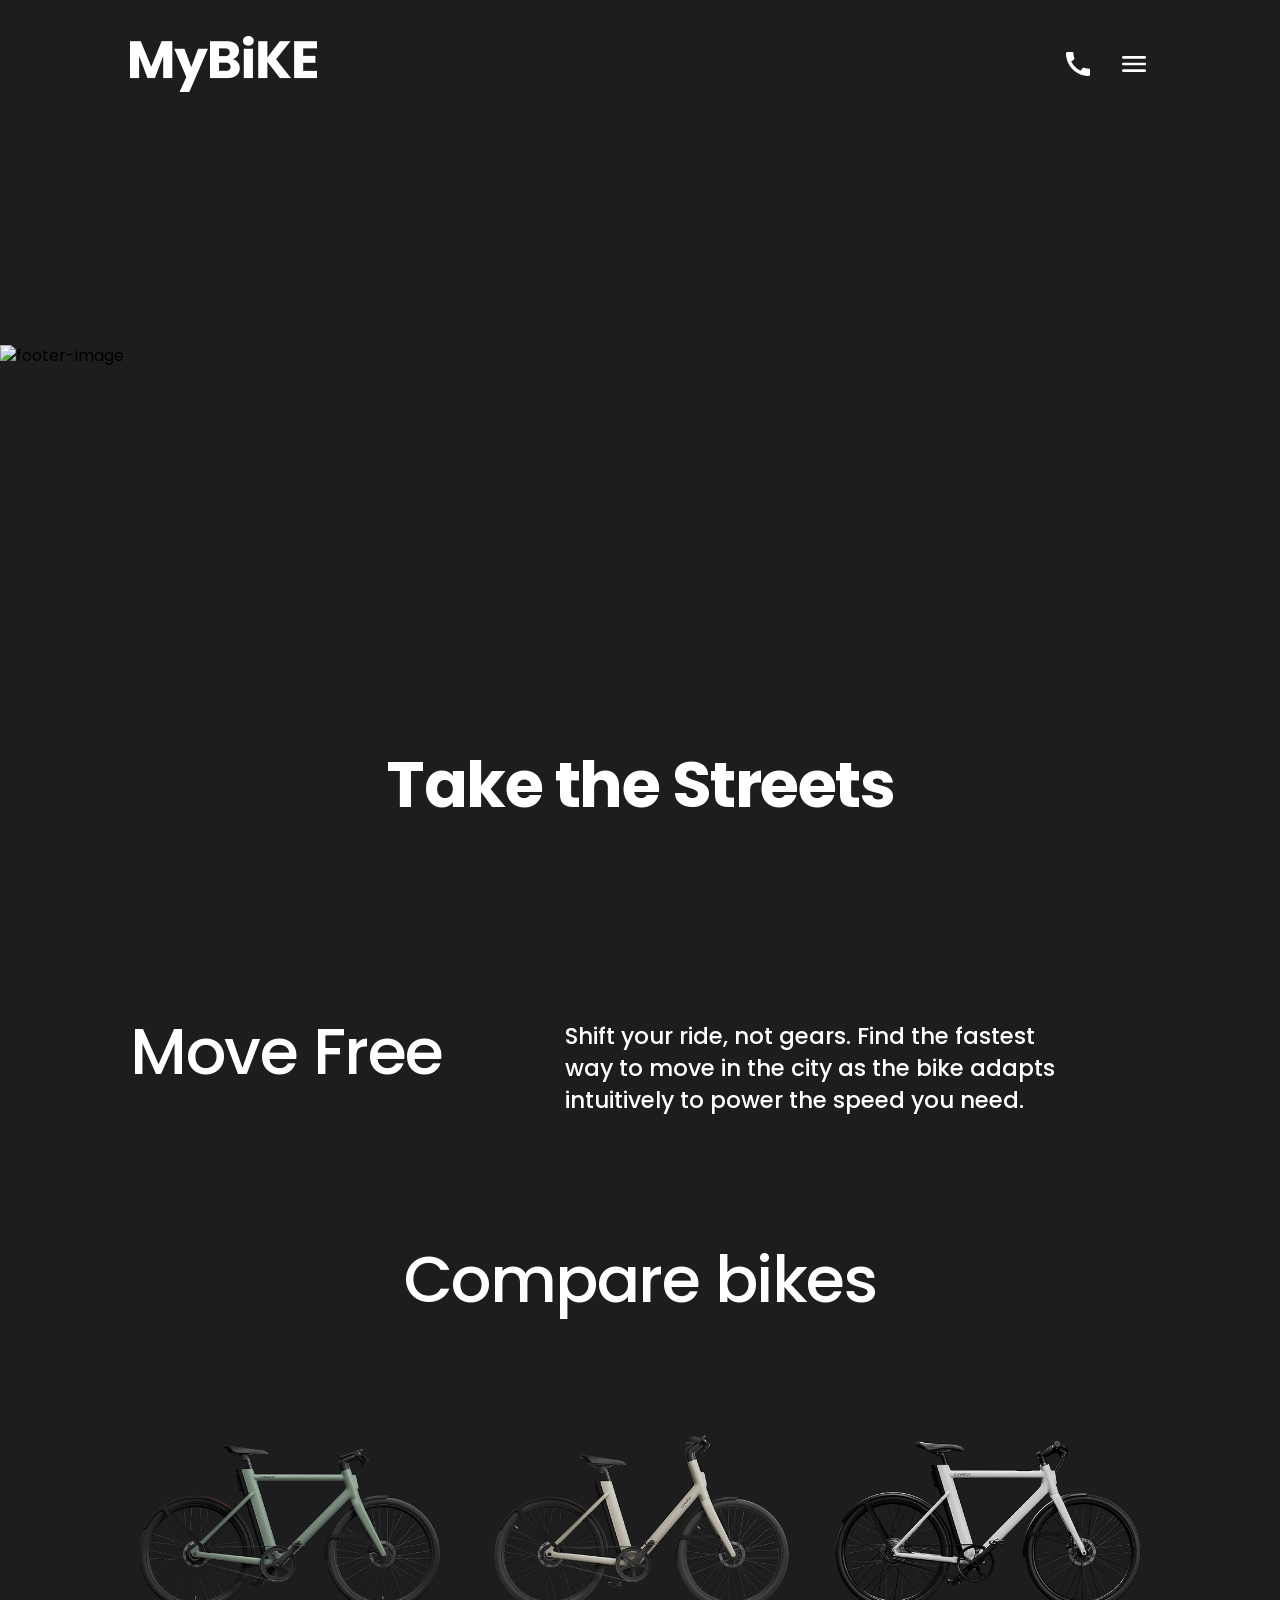
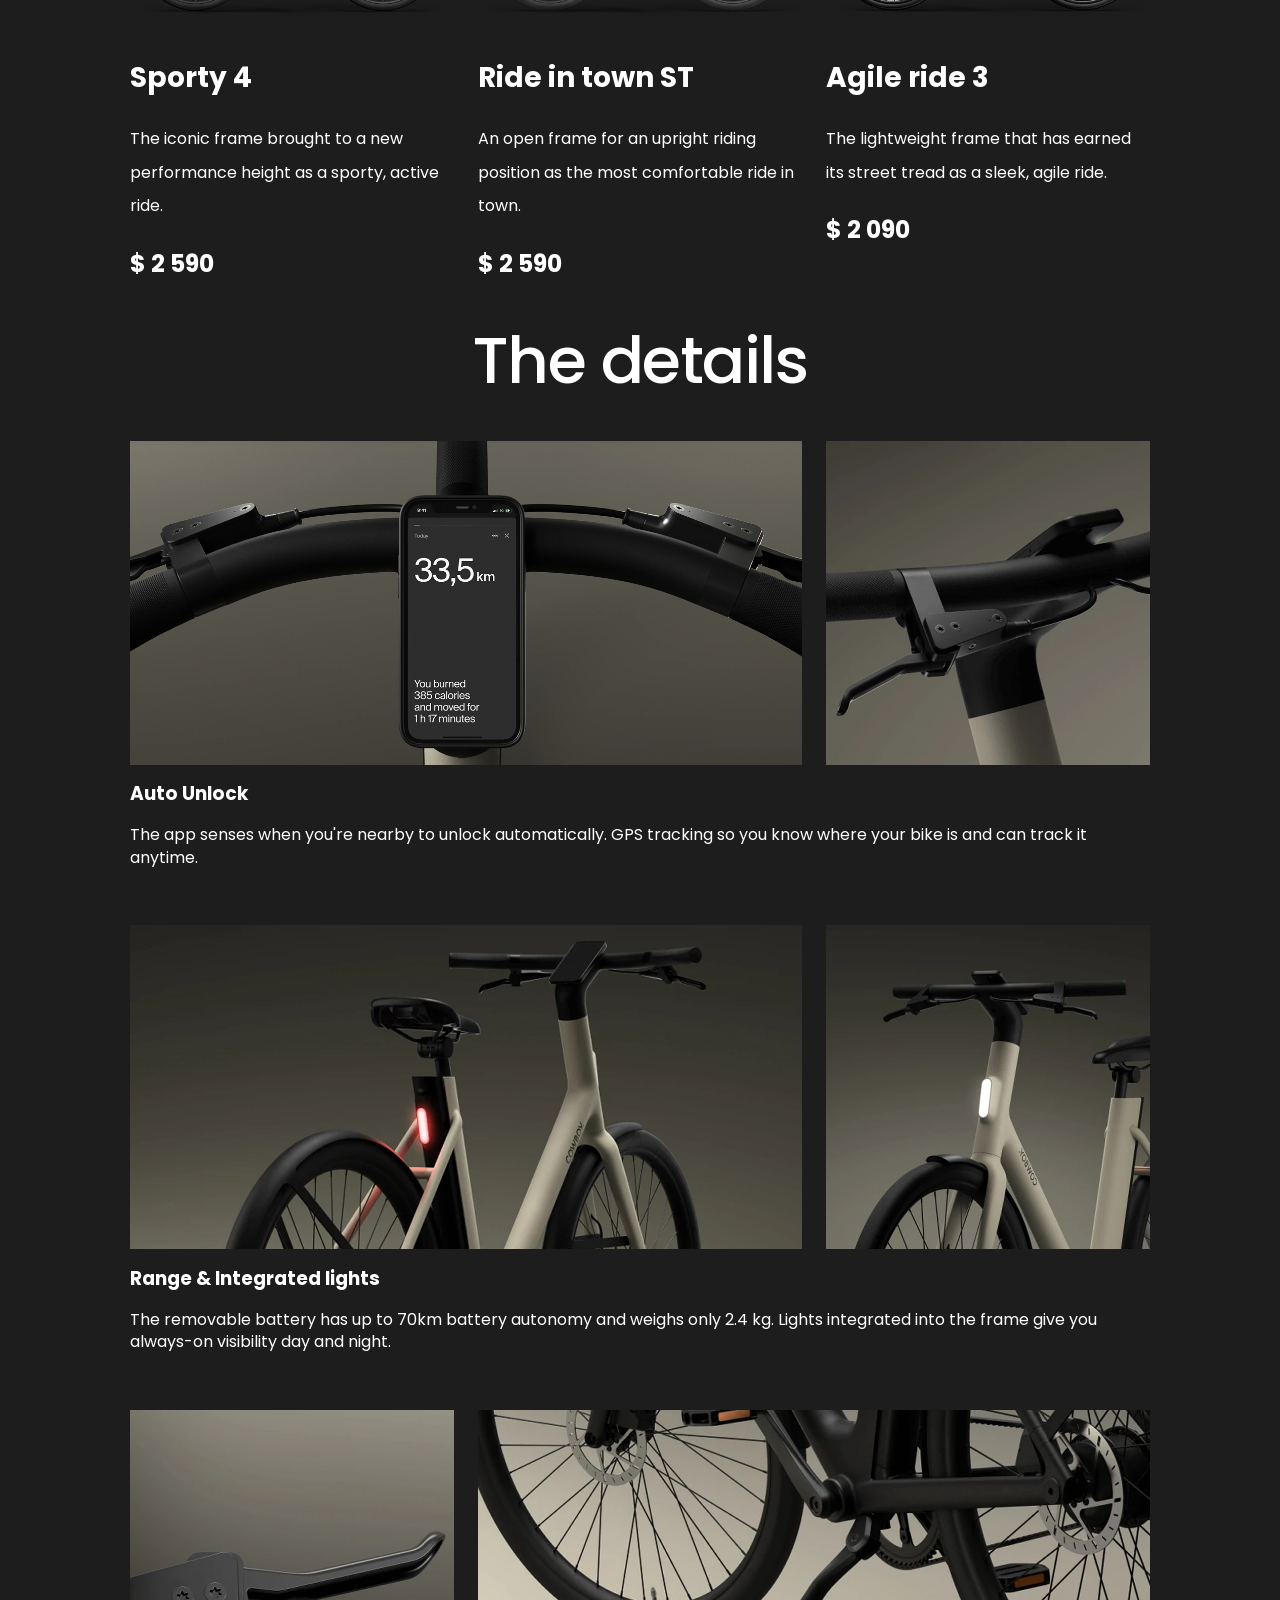
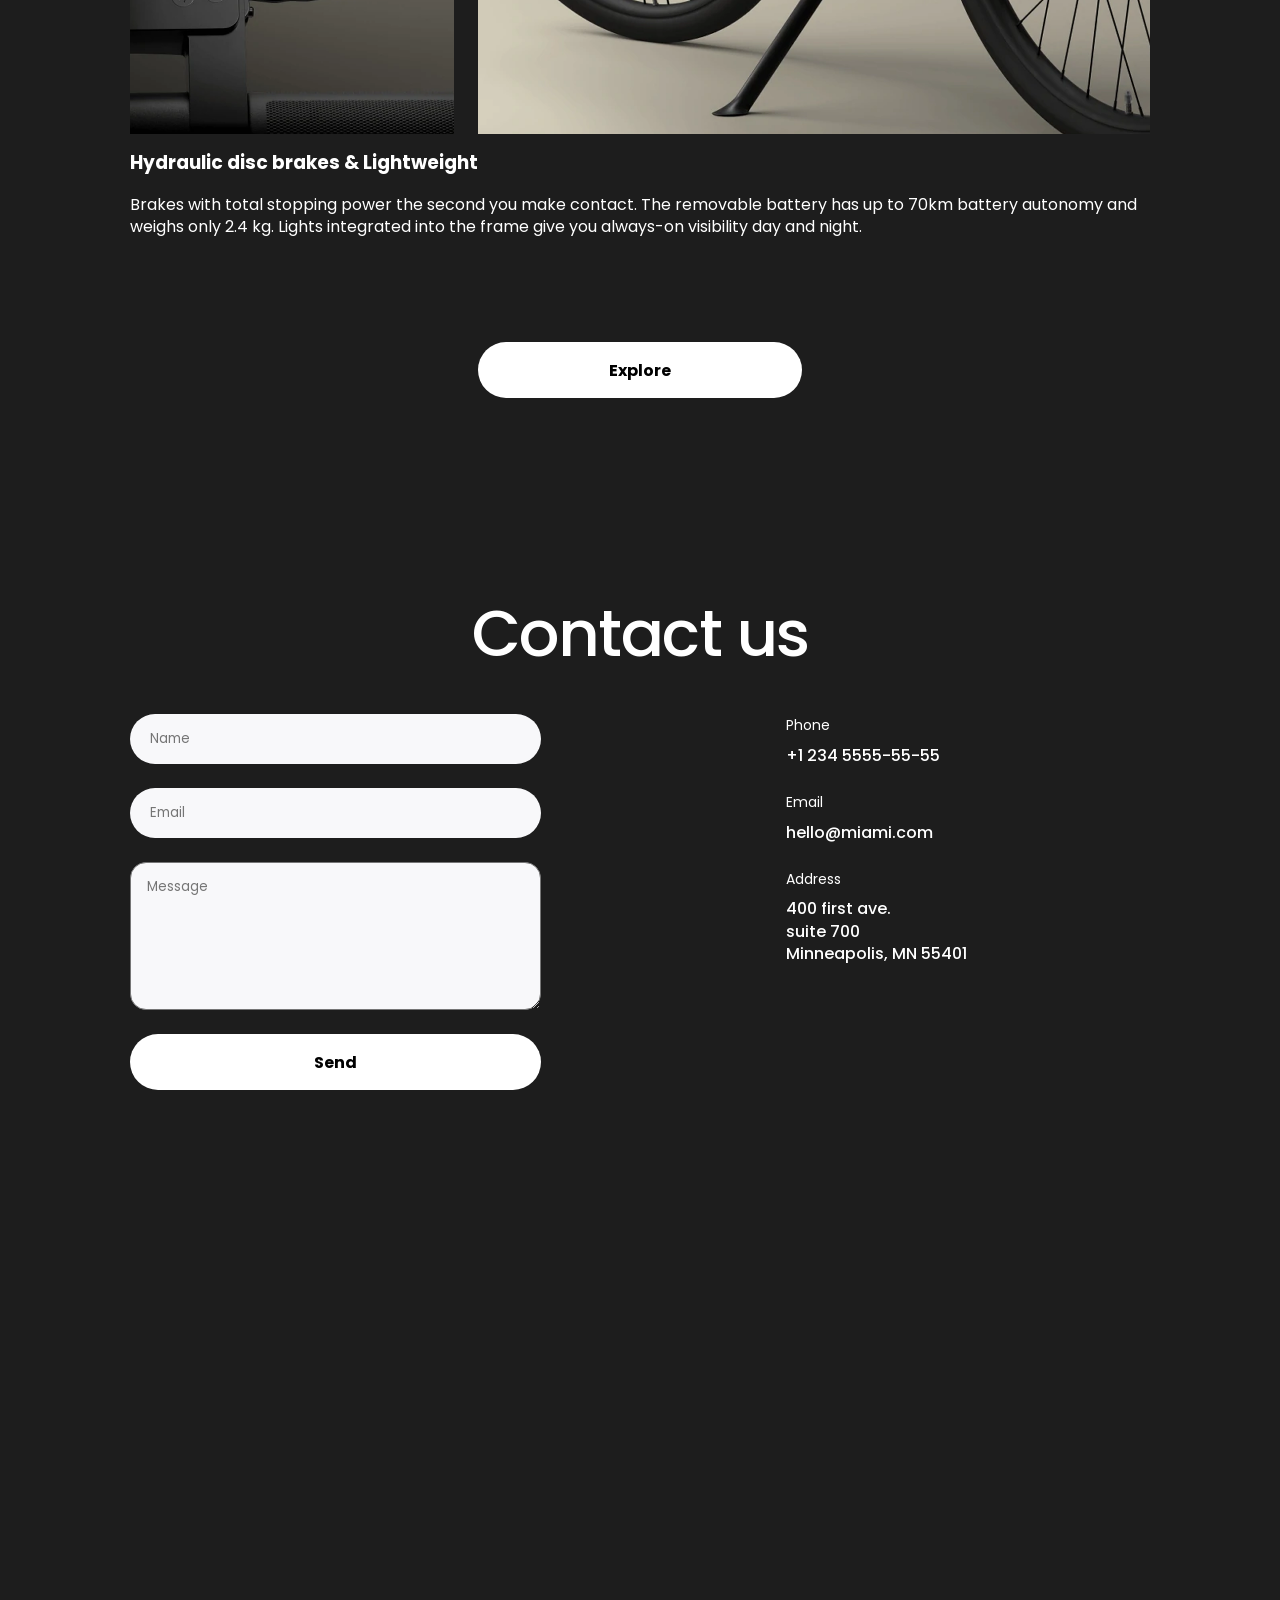
==== index.html @ a148508b "make build" ====
<!doctype html><html lang="en" class="page"><head><meta charset="utf-8"><meta name="viewport" content="width=device-width, initial-scale=1.0"><title>MyBiKE</title><script src="index.cabb280d.js" defer></script><link rel="preconnect" href="https://fonts.googleapis.com"><link rel="preconnect" href="https://fonts.gstatic.com" crossorigin><link href="https://fonts.googleapis.com/css2?family=Poppins:ital,wght@0,400;0,500;0,600;0,700;0,800;1,400;1,500;1,600;1,700;1,800&display=swap" rel="stylesheet"><link rel="stylesheet" href="index.936a4742.css"><link rel="icon" type="image/png" href="Favicon.633876b0.png"></head><body class="page__body"> <header class="header"> <div class="container"> <div class="header__content"> <div class="top-bar"> <a href="#" class="top-bar__logo"> <img src="mybike-logo-2x.eed13a61.png" alt="MyBiKE logo"> </a> <div class="top-bar__icons"> <a href="#" class="icon icon--phone"></a> <a href="#menu" class="icon icon--menu"></a> </div> </div> <div class="header__bottom"> <h1 class="header__title">Take the Streets</h1> </div> </div> </div> </header> <aside class="menu page__menu" id="menu"> <div class="container"> <div class="menu__top top-bar"> <a href="#" class="top-bar__logo"> <img src="mybike-logo-black-2x.36d04a81.png" alt="MyBiKE logo"> </a> <a href="#" class="icon icon--close"></a> </div> <div class="menu__bottom"> <nav class="menu__nav nav"> <ul class="nav__list"> <li class="nav__item"> <a class="nav__link" href="#"> Home </a> </li> <li class="nav__item"> <a class="nav__link" href="#about-us"> About us </a> </li> <li class="nav__item"> <a class="nav__link" href="#compare-bikes"> Compare bikes </a> </li> <li class="nav__item"> <a class="nav__link" href="#details"> Details </a> </li> <li class="nav__item"> <a class="nav__link" href="#contacts"> Contacts </a> </li> </ul> </nav> <a href="tel:+1 234 5555-55-55" class="menu__phone-number"> +1 234 5555-55-55 </a> <a href="tel:+1 234 5555-55-55" class="menu__book-a-test-ride"> Book a test ride </a> </div> </div> </aside> <main class="main"> <div class="container"> <div class="main__content"> <section class="about-us" id="about-us"> <h2 class="about-us-title section-title">Move Free</h2> <p class="about-us-text"> Shift your ride, not gears. Find the fastest way to move in the city as the bike adapts intuitively to power the speed you need. </p> </section> <section class="compare-bikes" id="compare-bikes"> <h2 class="section-title">Compare bikes</h2> <div class="compare-bikes__products"> <article class="compare-bikes__product product"> <img src="sporty-4.27171e3d.png" alt="bike sporty 4 photo" class="product__photo"> <h3 class="product__title">Sporty 4</h3> <p class="product__text"> The iconic frame brought to a new performance height as a sporty, active ride. </p> <p class="product__price">$ 2 590</p> </article> <article class="compare-bikes__product product"> <img src="ride-in-town-ST.220d62ea.png" alt="bike ride in town ST photo" class="product__photo"> <h3 class="product__title">Ride in town ST</h3> <p class="product__text"> An open frame for an upright riding position as the most comfortable ride in town. </p> <p class="product__price">$ 2 590</p> </article> <article class="compare-bikes__product product"> <img src="agile-ride-3.a8e053d8.png" alt="bike agile ride 3 photo" class="product__photo"> <h3 class="product__title">Agile ride 3</h3> <p class="product__text"> The lightweight frame that has earned its street tread as a sleek, agile ride. </p> <p class="product__price">$ 2 090</p> </article> </div> </section> <section class="details" id="details"> <h2 class="section-title">The details</h2> <div class="details__wrapper"> <article class="detail"> <div class="detail__photos"> <a href="#" class="detail__link detail__link--wide"> <img src="auto_unlock_photo_1.b9a39a5f.png" alt="Auto Unlock" class="detail__photo"> </a> <a href="#" class="detail__link detail__link--square"> <img src="auto_unlock_photo_2.04164722.png" alt="Auto Unlock" class="detail__photo"> </a> </div> <h3 class="detail__title">Auto Unlock</h3> <p class="detail__text"> The app senses when you're nearby to unlock automatically. GPS tracking so you know where your bike is and can track it anytime. </p> </article> <article class="detail"> <div class="detail__photos"> <a href="#" class="detail__link detail__link--wide"> <img src="range_integrated_photo_1.6e1e52c3.png" alt="Range & Integrated lights" class="detail__photo"> </a> <a href="#" class="detail__link detail__link--square"> <img src="range_integrated_photo_2.101ef17c.png" alt="Range & Integrated lights" class="detail__photo"> </a> </div> <h3 class="detail__title">Range & Integrated lights</h3> <p class="detail__text"> The removable battery has up to 70km battery autonomy and weighs only 2.4 kg. Lights integrated into the frame give you always-on visibility day and night. </p> </article> <article class="detail"> <div class="detail__photos"> <a href="#" class="detail__link detail__link--square"> <img src="hydroulic_disc_brokes_photo_2.7394fcbf.png" alt="Hydraulic disc brakes & Lightweight" class="detail__photo"> </a> <a href="#" class="detail__link detail__link--wide"> <img src="hydroulic_disc_brokes_photo_1.75b3c1fc.png" alt="Hydraulic disc brakes & Lightweight" class="detail__photo"> </a> </div> <h3 class="detail__title"> Hydraulic disc brakes & Lightweight </h3> <p class="detail__text"> Brakes with total stopping power the second you make contact. The removable battery has up to 70km battery autonomy and weighs only 2.4 kg. Lights integrated into the frame give you always-on visibility day and night. </p> </article> <div class="button"> <button class="button__explore">Explore</button> </div> </div> </section> <section class="contacts" id="contacts"> <h2 class="section-title">Contact us</h2> <div class="contacts__wrapper"> <div class="contacts__form--wrapper"> <form class="contacts__form" action="#" method="post" onsubmit="this.reset(); return false;"> <input required class="contacts__input" type="text" placeholder="Name"> <input required class="contacts__input" type="email" placeholder="Email"> <textarea required class="contacts__textbox" name="textbox" id="textbox" placeholder="Message"></textarea> <button class="contacts__button" type="submit"> Send </button> </form> </div> <div class="contacts__info"> <label for="phone" class="contacts__info--label"> Phone </label> <a href="tel:+1 234 5555-55-55" class="contacts__info--phone" id="phone"> +1 234 5555-55-55 </a> <label for="email" class="contacts__info--label"> Email </label> <a href="mailto:hello@miami.com" class="contacts__info--email" id="email"> hello@miami.com </a> <label for="address" class="contacts__info--label"> Address </label> <a href="https://maps.app.goo.gl/2APpbJ5DPLHTPfzx5" target="_blank" class="contacts__info--address" id="address"> 400 first ave. <br> suite 700 <br> Minneapolis, MN 55401 </a> </div> </div> </section> </div> </div> </main> <footer class="footer"> <div class="footer__photos"> <img class="footer__photo" src="footer_image.2121f093.png" alt="footer-image"> </div> </footer> </body></html>
---- index.936a4742.css ----
.container{padding-left:20px;padding-right:20px}@media (min-width:744px){.container{max-width:600px;margin-left:auto;margin-right:auto;padding-left:72px;padding-right:72px}}@media (min-width:1260px){.container{max-width:1020px;padding-left:120px;padding-right:120px}}.page{scroll-behavior:smooth;font-family:Poppins,sans-serif;font-style:normal;line-height:140%}.page__body{background-color:#1d1d1d;margin:0}.page__menu{opacity:0;pointer-events:none;transition:all .3s;position:fixed;top:0;left:0;right:0;transform:translate(-100%)}.page__menu:target{opacity:1;pointer-events:all;transform:translate(0)}.page:has(.page__menu:target){overflow:hidden}.header{background-image:url(header-bg-mobile.8c544f68.png);background-position:100%;background-size:cover}.header__title{text-align:center;color:#fff;letter-spacing:-1.5px;font-size:36px;font-weight:700;line-height:100%;font-style:bold}@media (min-width:744px){.header__title{font-size:64px}}.header__content{-ms-flex-direction:column;flex-direction:column;-ms-flex-pack:justify;justify-content:space-between;height:100vh;display:-ms-flexbox;display:flex}.header__bottom{padding-bottom:40px}.top-bar{-ms-flex-pack:justify;justify-content:space-between;-ms-flex-align:center;align-items:center;padding-top:24px;padding-bottom:24px;display:-ms-flexbox;display:flex}@media (min-width:744px){.top-bar{padding-top:36px;padding-bottom:36px}}.top-bar__icons{gap:24px;display:-ms-flexbox;display:flex}.top-bar__logo{height:38px;transition:transform .3s;display:-ms-flexbox;display:flex}.top-bar__logo:hover{transform:scale(1.2)}@media (min-width:744px){.top-bar__logo{height:56px}}.icon{background-size:cover;width:24px;height:24px;transition:transform .3s;display:block}.icon:hover{transform:scale(1.2)}@media (min-width:744px){.icon{width:32px;height:32px}}.icon--phone{background-image:url(icon-phone-2x.f5f5e7f8.png)}.icon--menu{background-image:url(icon-menu-2x.edc984a1.png)}.icon--menu:hover{background-image:url(icon-menu-hover.d4e17b24.svg)}.icon--close{background-image:url(icon-close-menu-2x.464a443d.png)}.menu{box-sizing:border-box;text-transform:uppercase;background-color:#c2c2c2;height:100vh;font-weight:600;overflow:auto}.menu__top{z-index:1;margin-bottom:24px;position:sticky;top:0}.menu__nav{margin-bottom:40px}.menu__phone-number{color:inherit;margin-bottom:16px;font-size:16px;line-height:27px;text-decoration:none;display:block}.menu__book-a-test-ride{color:inherit;letter-spacing:2px;border-bottom:1px solid #1d1d1d;width:-moz-fit-content;width:fit-content;padding-bottom:7px;font-size:12px;line-height:16px;text-decoration:none;display:block}.nav__list{-ms-flex-direction:column;flex-direction:column;gap:32px;margin:0;padding:0;list-style:none;display:-ms-flexbox;display:flex}.nav__link{color:#1d1d1d;letter-spacing:2px;font-size:22px;line-height:22px;text-decoration:none;position:relative}.nav__link:after{content:"";transform-origin:0;background-color:#1d1d1d;width:100%;height:1px;transition:transform .3s;display:block;position:absolute;bottom:-8px;transform:scale(0)}.nav__link:hover:after{transform:scale(1.05)}.section-title{color:#fff;letter-spacing:-1.5px;text-align:center;margin:0 0 48px;font-size:32px;font-weight:500;line-height:100%}@media (min-width:744px){.section-title{font-size:48px}}@media (min-width:1260px){.section-title{font-size:64px}}.about-us{--columns:2;grid-template-columns:repeat(var(--columns),1fr);gap:40px 20px;margin-top:60px;display:grid;row-gap:2px!important}@media (min-width:744px){.about-us{--columns:6;gap:48px 24px}}@media (min-width:1260px){.about-us{--columns:12}}@media (min-width:744px){.about-us{column-gap:24px;margin-top:120px}}.about-us-title{text-align:left}@media (min-width:744px){.about-us-title{grid-column:span 3}}@media (min-width:1260px){.about-us-title{grid-column:span 5}}.about-us-text{color:#fff;letter-spacing:0;grid-column:1/-1;margin:0;font-size:23px;font-weight:500;line-height:140%}@media (min-width:744px){.about-us-text{grid-column:span 3}}@media (min-width:1260px){.about-us-text{grid-column:span 6}}.compare-bikes{margin-top:92px}.compare-bikes__products{--columns:2;grid-template-columns:repeat(var(--columns),1fr);gap:40px 20px;display:grid}@media (min-width:744px){.compare-bikes__products{--columns:6;gap:48px 24px}}@media (min-width:1260px){.compare-bikes__products{--columns:12}}.compare-bikes__product{grid-column:1/-1}@media (min-width:744px){.compare-bikes__product{grid-column:2/-2}}@media (min-width:1260px){.compare-bikes__product{grid-column:span 4}}.contacts{margin-top:80px}@media (min-width:744px){.contacts{margin-top:120px}}@media (min-width:1260px){.contacts{margin-top:180px}}.contacts__wrapper{--columns:2;grid-template-columns:repeat(var(--columns),1fr);-ms-flex-direction:column;flex-direction:column;-ms-flex-pack:center;justify-content:center;-ms-flex-align:center;align-items:center;gap:40px 20px;display:-ms-flexbox;display:flex}@media (min-width:744px){.contacts__wrapper{--columns:6;gap:48px 24px}}@media (min-width:1260px){.contacts__wrapper{--columns:12}}@media (min-width:744px){.contacts__wrapper{-ms-flex-pack:start;justify-content:start;-ms-flex-align:start;align-items:start;display:grid}}.contacts__form{-ms-flex-direction:column;flex-direction:column;gap:24px;width:278px;display:-ms-flexbox;display:flex}@media (min-width:744px){.contacts__form{width:288px}}@media (min-width:1260px){.contacts__form{width:411px}}.contacts__input{color:#7e7e83;background-color:#f8f8fa;border:none;border-radius:40px;height:48px;padding-left:20px;font-family:Poppins,sans-serif}.contacts__input:focus{color:#292929;outline:none}.contacts__textbox{box-sizing:border-box;color:#7e7e83;background-color:#f8f8fa;border-radius:16px;height:148px;padding-top:14px;padding-left:16px;font-family:Poppins,sans-serif}.contacts__textbox:focus{color:#292929;outline:none}.contacts__button{cursor:pointer;font-family:Poppins,sans-serif;font-style:bold;background-color:#fff;border:none;border-radius:40px;height:56px;margin-bottom:10px;font-size:16px;font-weight:700;transition:transform .3s}.contacts__button:hover{transform:scale(1.05);box-shadow:1px 4px 16px rgba(232,232,240,.4)}.contacts__button:active{box-shadow:1px 4px 16px rgba(232,232,240,.64)}.contacts__info{color:#fff;width:100%}@media (min-width:744px){.contacts__info{grid-column:span 4}}@media (min-width:1260px){.contacts__info{grid-column:6/span 5}}.contacts__info--label{font-size:14px}.contacts__info--address,.contacts__info--phone,.contacts__info--email{color:inherit;margin-top:8px;margin-bottom:24px;font-weight:500;text-decoration:none;display:block}.details__wrapper{row-gap:40px;display:grid}@media (min-width:744px){.details{row-gap:48px}}.detail{color:#fff}.detail__photos{--columns:2;grid-template-columns:repeat(var(--columns),1fr);gap:40px 20px;margin-bottom:16px;display:grid}@media (min-width:744px){.detail__photos{--columns:6;gap:48px 24px}}@media (min-width:1260px){.detail__photos{--columns:12}}.detail__link{position:relative}@media (min-width:744px){.detail__link--wide{grid-column:span 4}}@media (min-width:1260px){.detail__link--wide{grid-column:span 8}}.detail__link--square{height:0;padding-bottom:100%}@media (min-width:744px){.detail__link--square{grid-column:span 2}}@media (min-width:1260px){.detail__link--square{grid-column:span 4}}.detail__photo{object-fit:cover;width:100%;height:100%;transition:transform .3s;position:absolute}.detail__photo:hover{transform:scale(1.05)}.button{margin:40px auto auto}@media (min-width:744px){.button{margin-top:48px}}.button__explore{cursor:pointer;font-family:Poppins,sans-serif;font-style:bold;background-color:#fff;border:none;border-radius:40px;width:276px;height:56px;font-size:16px;font-weight:700;transition:transform .3s}.button__explore:hover{transform:scale(1.05);box-shadow:1px 4px 16px rgba(232,232,240,.4)}.button__explore:active{box-shadow:1px 4px 16px rgba(232,232,240,.64)}@media (min-width:744px){.button__explore{width:392px}}@media (min-width:1260px){.button__explore{width:324px}}.main{z-index:2;background-color:#1d1d1d;margin-bottom:310px;position:relative}@media (min-width:744px){.main{margin-bottom:572px}}@media (min-width:1260px){.main{margin-bottom:709px}}.main__content{row-gap:24px;display:grid}.product{color:#fff;font-size:24px;line-height:140%}.product__photo{width:100%;transition:transform .3s}.product__photo:hover{transform:scale(1.05)}.product__text{font-size:16px;font-weight:400}.product__price{font-weight:700}.footer__photo{z-index:-1;width:100%;height:200px;margin-top:120px;display:block;position:fixed;bottom:0}@media (min-width:744px){.footer__photo{height:480px;margin-top:102px}}@media (min-width:1260px){.footer__photo{height:555px;margin-top:164px}}
/*# sourceMappingURL=index.936a4742.css.map */
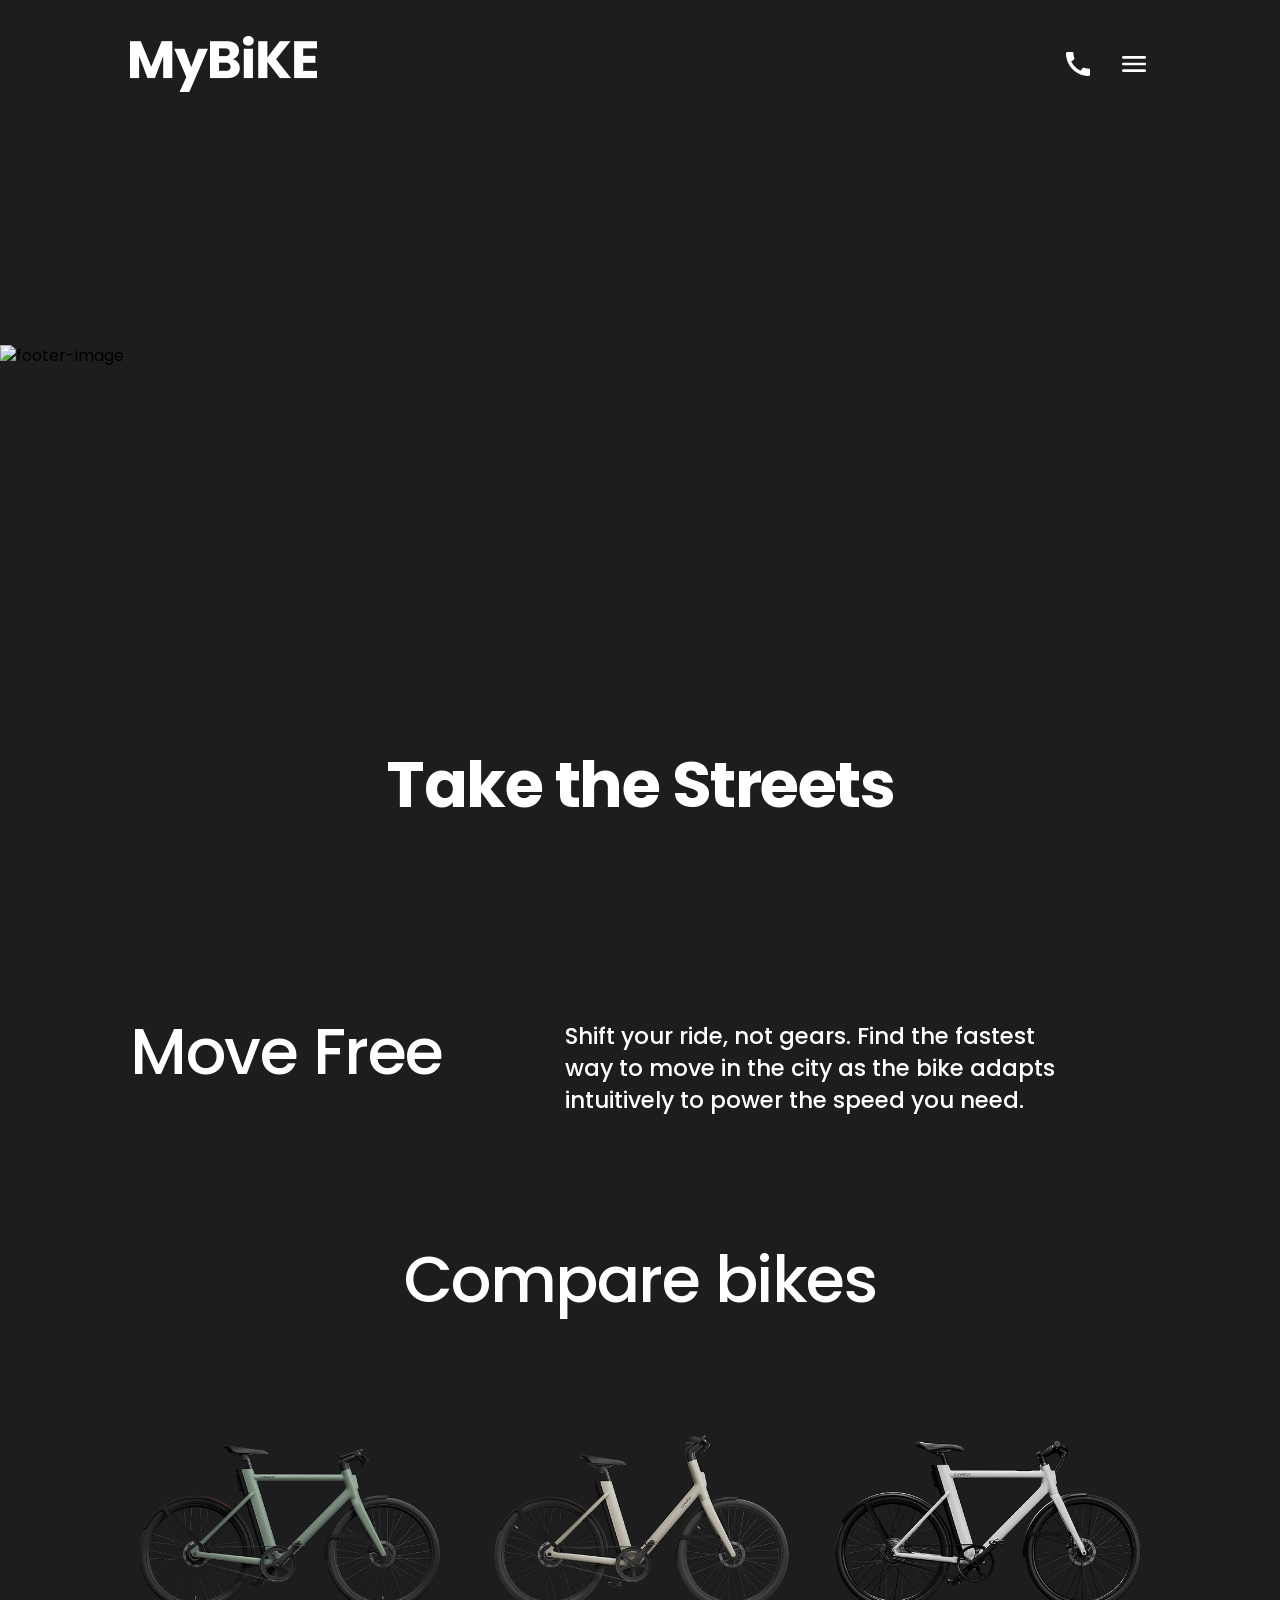
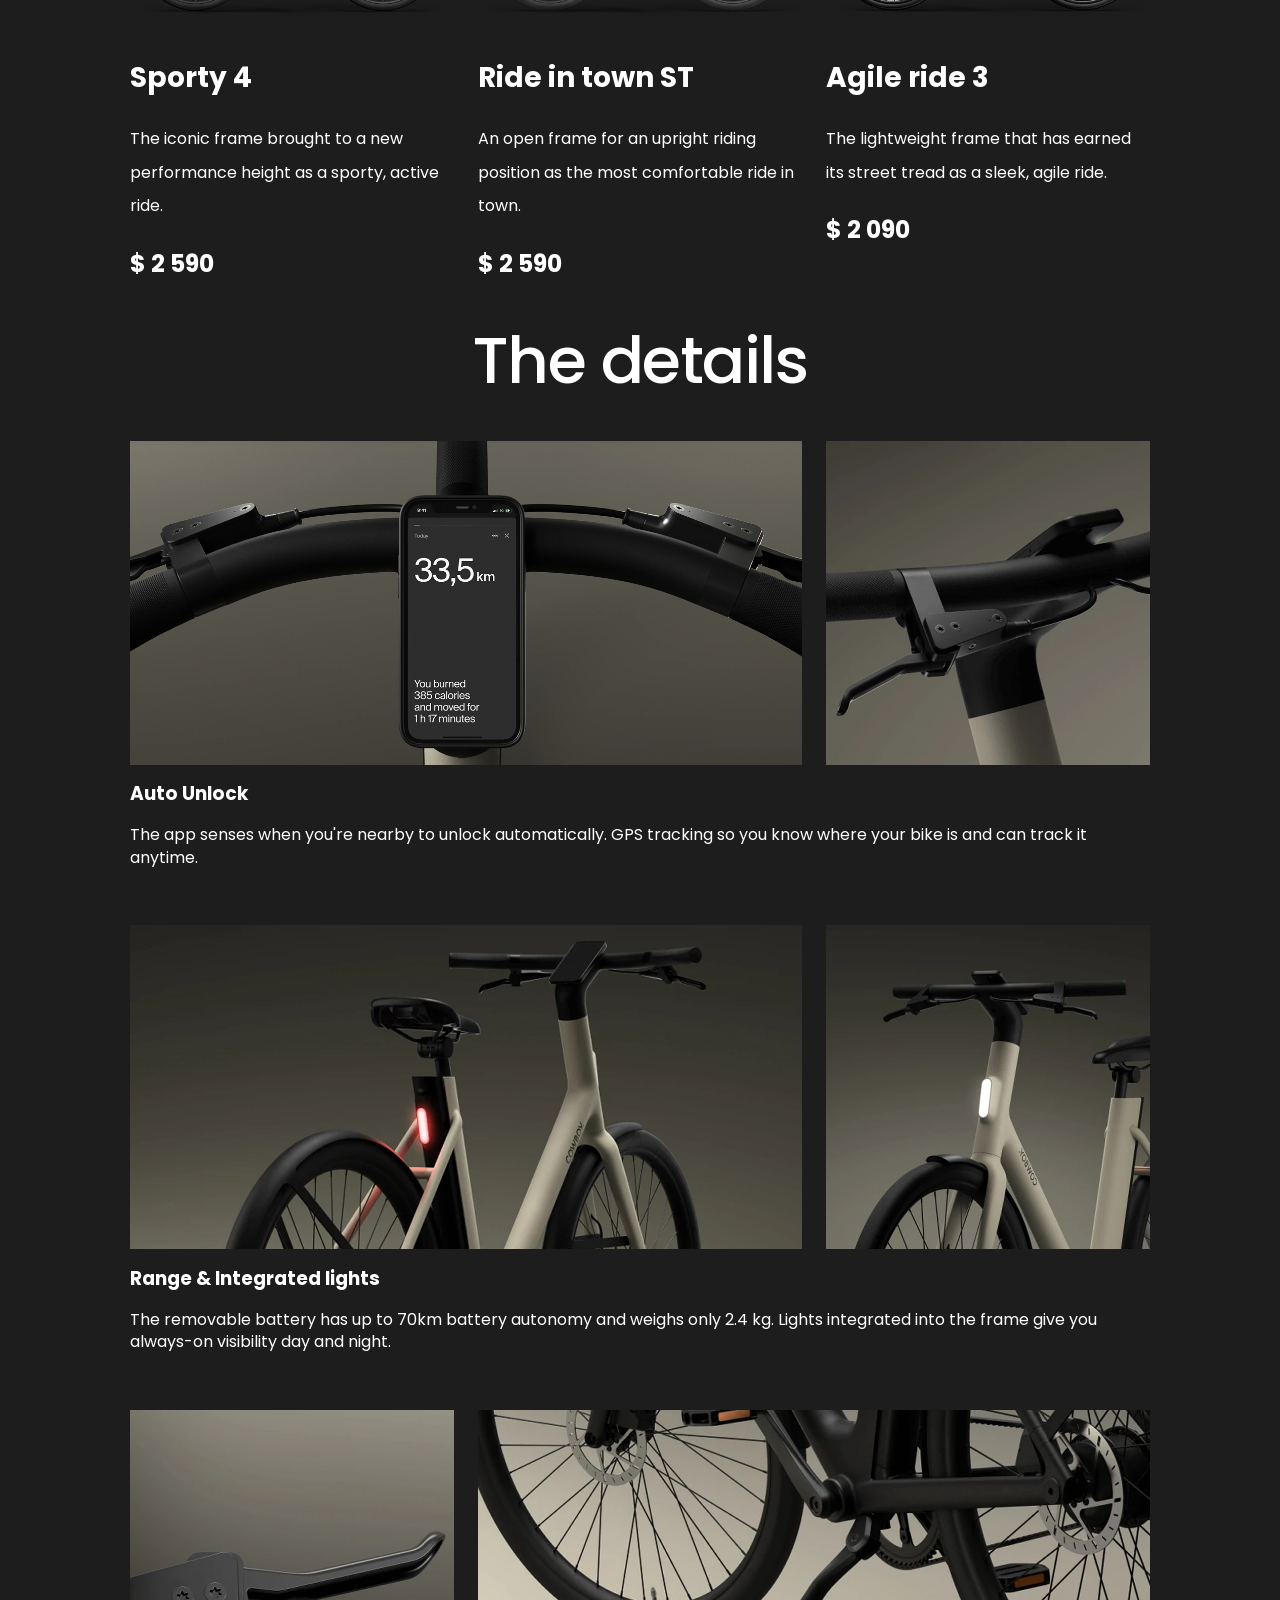
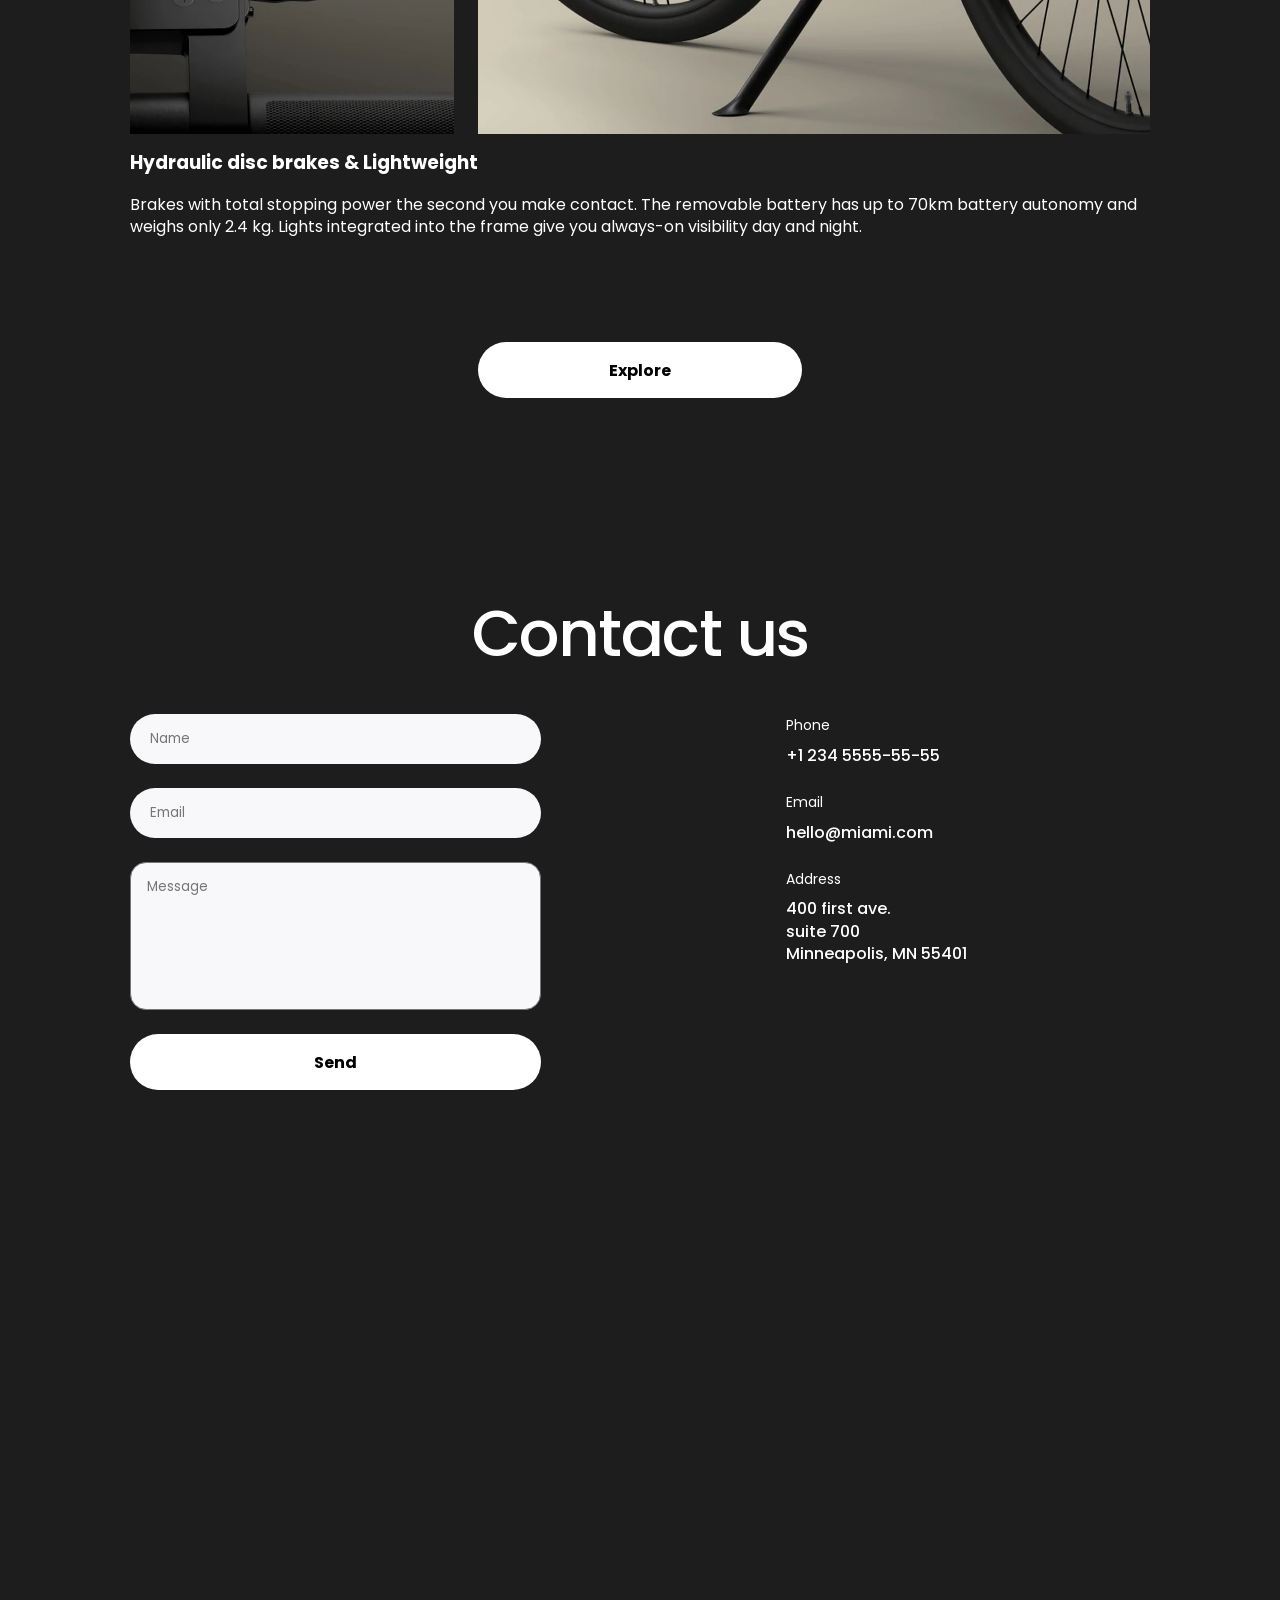
==== commit 73a6db8d: "make build" ====
--- a/index.html
+++ b/index.html
@@ -1 +1 @@
-<!doctype html><html lang="en" class="page"><head><meta charset="utf-8"><meta name="viewport" content="width=device-width, initial-scale=1.0"><title>MyBiKE</title><script src="index.cabb280d.js" defer></script><link rel="preconnect" href="https://fonts.googleapis.com"><link rel="preconnect" href="https://fonts.gstatic.com" crossorigin><link href="https://fonts.googleapis.com/css2?family=Poppins:ital,wght@0,400;0,500;0,600;0,700;0,800;1,400;1,500;1,600;1,700;1,800&display=swap" rel="stylesheet"><link rel="stylesheet" href="index.936a4742.css"><link rel="icon" type="image/png" href="Favicon.633876b0.png"></head><body class="page__body"> <header class="header"> <div class="container"> <div class="header__content"> <div class="top-bar"> <a href="#" class="top-bar__logo"> <img src="mybike-logo-2x.eed13a61.png" alt="MyBiKE logo"> </a> <div class="top-bar__icons"> <a href="#" class="icon icon--phone"></a> <a href="#menu" class="icon icon--menu"></a> </div> </div> <div class="header__bottom"> <h1 class="header__title">Take the Streets</h1> </div> </div> </div> </header> <aside class="menu page__menu" id="menu"> <div class="container"> <div class="menu__top top-bar"> <a href="#" class="top-bar__logo"> <img src="mybike-logo-black-2x.36d04a81.png" alt="MyBiKE logo"> </a> <a href="#" class="icon icon--close"></a> </div> <div class="menu__bottom"> <nav class="menu__nav nav"> <ul class="nav__list"> <li class="nav__item"> <a class="nav__link" href="#"> Home </a> </li> <li class="nav__item"> <a class="nav__link" href="#about-us"> About us </a> </li> <li class="nav__item"> <a class="nav__link" href="#compare-bikes"> Compare bikes </a> </li> <li class="nav__item"> <a class="nav__link" href="#details"> Details </a> </li> <li class="nav__item"> <a class="nav__link" href="#contacts"> Contacts </a> </li> </ul> </nav> <a href="tel:+1 234 5555-55-55" class="menu__phone-number"> +1 234 5555-55-55 </a> <a href="tel:+1 234 5555-55-55" class="menu__book-a-test-ride"> Book a test ride </a> </div> </div> </aside> <main class="main"> <div class="container"> <div class="main__content"> <section class="about-us" id="about-us"> <h2 class="about-us-title section-title">Move Free</h2> <p class="about-us-text"> Shift your ride, not gears. Find the fastest way to move in the city as the bike adapts intuitively to power the speed you need. </p> </section> <section class="compare-bikes" id="compare-bikes"> <h2 class="section-title">Compare bikes</h2> <div class="compare-bikes__products"> <article class="compare-bikes__product product"> <img src="sporty-4.27171e3d.png" alt="bike sporty 4 photo" class="product__photo"> <h3 class="product__title">Sporty 4</h3> <p class="product__text"> The iconic frame brought to a new performance height as a sporty, active ride. </p> <p class="product__price">$ 2 590</p> </article> <article class="compare-bikes__product product"> <img src="ride-in-town-ST.220d62ea.png" alt="bike ride in town ST photo" class="product__photo"> <h3 class="product__title">Ride in town ST</h3> <p class="product__text"> An open frame for an upright riding position as the most comfortable ride in town. </p> <p class="product__price">$ 2 590</p> </article> <article class="compare-bikes__product product"> <img src="agile-ride-3.a8e053d8.png" alt="bike agile ride 3 photo" class="product__photo"> <h3 class="product__title">Agile ride 3</h3> <p class="product__text"> The lightweight frame that has earned its street tread as a sleek, agile ride. </p> <p class="product__price">$ 2 090</p> </article> </div> </section> <section class="details" id="details"> <h2 class="section-title">The details</h2> <div class="details__wrapper"> <article class="detail"> <div class="detail__photos"> <a href="#" class="detail__link detail__link--wide"> <img src="auto_unlock_photo_1.b9a39a5f.png" alt="Auto Unlock" class="detail__photo"> </a> <a href="#" class="detail__link detail__link--square"> <img src="auto_unlock_photo_2.04164722.png" alt="Auto Unlock" class="detail__photo"> </a> </div> <h3 class="detail__title">Auto Unlock</h3> <p class="detail__text"> The app senses when you're nearby to unlock automatically. GPS tracking so you know where your bike is and can track it anytime. </p> </article> <article class="detail"> <div class="detail__photos"> <a href="#" class="detail__link detail__link--wide"> <img src="range_integrated_photo_1.6e1e52c3.png" alt="Range & Integrated lights" class="detail__photo"> </a> <a href="#" class="detail__link detail__link--square"> <img src="range_integrated_photo_2.101ef17c.png" alt="Range & Integrated lights" class="detail__photo"> </a> </div> <h3 class="detail__title">Range & Integrated lights</h3> <p class="detail__text"> The removable battery has up to 70km battery autonomy and weighs only 2.4 kg. Lights integrated into the frame give you always-on visibility day and night. </p> </article> <article class="detail"> <div class="detail__photos"> <a href="#" class="detail__link detail__link--square"> <img src="hydroulic_disc_brokes_photo_2.7394fcbf.png" alt="Hydraulic disc brakes & Lightweight" class="detail__photo"> </a> <a href="#" class="detail__link detail__link--wide"> <img src="hydroulic_disc_brokes_photo_1.75b3c1fc.png" alt="Hydraulic disc brakes & Lightweight" class="detail__photo"> </a> </div> <h3 class="detail__title"> Hydraulic disc brakes & Lightweight </h3> <p class="detail__text"> Brakes with total stopping power the second you make contact. The removable battery has up to 70km battery autonomy and weighs only 2.4 kg. Lights integrated into the frame give you always-on visibility day and night. </p> </article> <div class="button"> <button class="button__explore">Explore</button> </div> </div> </section> <section class="contacts" id="contacts"> <h2 class="section-title">Contact us</h2> <div class="contacts__wrapper"> <div class="contacts__form--wrapper"> <form class="contacts__form" action="#" method="post" onsubmit="this.reset(); return false;"> <input required class="contacts__input" type="text" placeholder="Name"> <input required class="contacts__input" type="email" placeholder="Email"> <textarea required class="contacts__textbox" name="textbox" id="textbox" placeholder="Message"></textarea> <button class="contacts__button" type="submit"> Send </button> </form> </div> <div class="contacts__info"> <label for="phone" class="contacts__info--label"> Phone </label> <a href="tel:+1 234 5555-55-55" class="contacts__info--phone" id="phone"> +1 234 5555-55-55 </a> <label for="email" class="contacts__info--label"> Email </label> <a href="mailto:hello@miami.com" class="contacts__info--email" id="email"> hello@miami.com </a> <label for="address" class="contacts__info--label"> Address </label> <a href="https://maps.app.goo.gl/2APpbJ5DPLHTPfzx5" target="_blank" class="contacts__info--address" id="address"> 400 first ave. <br> suite 700 <br> Minneapolis, MN 55401 </a> </div> </div> </section> </div> </div> </main> <footer class="footer"> <div class="footer__photos"> <img class="footer__photo" src="footer_image.2121f093.png" alt="footer-image"> </div> </footer> </body></html>+<!doctype html><html lang="en" class="page"><head><meta charset="utf-8"><meta name="viewport" content="width=device-width, initial-scale=1.0"><title>MyBiKE</title><script src="index.cabb280d.js" defer></script><link rel="preconnect" href="https://fonts.googleapis.com"><link rel="preconnect" href="https://fonts.gstatic.com" crossorigin><link href="https://fonts.googleapis.com/css2?family=Poppins:ital,wght@0,400;0,500;0,600;0,700;0,800;1,400;1,500;1,600;1,700;1,800&display=swap" rel="stylesheet"><link rel="stylesheet" href="index.e9550163.css"><link rel="icon" type="image/png" href="Favicon.633876b0.png"></head><body class="page__body"> <header class="header"> <div class="container"> <div class="header__content"> <div class="top-bar"> <a href="#" class="top-bar__logo"> <img src="mybike-logo-2x.eed13a61.png" alt="MyBiKE logo"> </a> <div class="top-bar__icons"> <div class="top-bar__phone-info"> <span class="top-bar__text-info">+1 234 555-55-55</span> <a href="tel:+12345555555" class="icon icon--phone"></a> </div> <a href="#menu" class="icon icon--menu"></a> </div> </div> <div class="header__bottom"> <h1 class="header__title">Take the Streets</h1> </div> </div> </div> </header> <aside class="menu page__menu" id="menu"> <div class="container"> <div class="menu__top top-bar"> <a href="#" class="top-bar__logo"> <img src="mybike-logo-black-2x.36d04a81.png" alt="MyBiKE logo"> </a> <a href="#" class="icon icon--close"></a> </div> <div class="menu__bottom"> <nav class="menu__nav nav"> <ul class="nav__list"> <li class="nav__item"> <a class="nav__link" href="#"> Home </a> </li> <li class="nav__item"> <a class="nav__link" href="#about-us"> About us </a> </li> <li class="nav__item"> <a class="nav__link" href="#compare-bikes"> Compare bikes </a> </li> <li class="nav__item"> <a class="nav__link" href="#details"> Details </a> </li> <li class="nav__item"> <a class="nav__link" href="#contacts"> Contacts </a> </li> </ul> </nav> <a href="tel:+1 234 5555-55-55" class="menu__phone-number"> +1 234 5555-55-55 </a> <a href="tel:+1 234 5555-55-55" class="menu__book-a-test-ride"> Book a test ride </a> </div> </div> </aside> <main class="main"> <div class="container"> <div class="main__content"> <section class="about-us" id="about-us"> <h2 class="about-us-title section-title">Move Free</h2> <p class="about-us-text"> Shift your ride, not gears. Find the fastest way to move in the city as the bike adapts intuitively to power the speed you need. </p> </section> <section class="compare-bikes" id="compare-bikes"> <h2 class="section-title">Compare bikes</h2> <div class="compare-bikes__products"> <article class="compare-bikes__product product"> <img src="sporty-4.27171e3d.png" alt="bike sporty 4 photo" class="product__photo"> <h3 class="product__title">Sporty 4</h3> <p class="product__text"> The iconic frame brought to a new performance height as a sporty, active ride. </p> <p class="product__price">$ 2 590</p> </article> <article class="compare-bikes__product product"> <img src="ride-in-town-ST.220d62ea.png" alt="bike ride in town ST photo" class="product__photo"> <h3 class="product__title">Ride in town ST</h3> <p class="product__text"> An open frame for an upright riding position as the most comfortable ride in town. </p> <p class="product__price">$ 2 590</p> </article> <article class="compare-bikes__product product"> <img src="agile-ride-3.a8e053d8.png" alt="bike agile ride 3 photo" class="product__photo"> <h3 class="product__title">Agile ride 3</h3> <p class="product__text"> The lightweight frame that has earned its street tread as a sleek, agile ride. </p> <p class="product__price">$ 2 090</p> </article> </div> </section> <section class="details" id="details"> <h2 class="section-title">The details</h2> <div class="details__wrapper"> <article class="detail"> <div class="detail__photos"> <a href="#" class="detail__link detail__link--wide"> <img src="auto_unlock_photo_1.b9a39a5f.png" alt="Auto Unlock" class="detail__photo"> </a> <a href="#" class="detail__link detail__link--square"> <img src="auto_unlock_photo_2.04164722.png" alt="Auto Unlock" class="detail__photo"> </a> </div> <h3 class="detail__title">Auto Unlock</h3> <p class="detail__text"> The app senses when you're nearby to unlock automatically. GPS tracking so you know where your bike is and can track it anytime. </p> </article> <article class="detail"> <div class="detail__photos"> <a href="#" class="detail__link detail__link--wide"> <img src="range_integrated_photo_1.6e1e52c3.png" alt="Range & Integrated lights" class="detail__photo"> </a> <a href="#" class="detail__link detail__link--square"> <img src="range_integrated_photo_2.101ef17c.png" alt="Range & Integrated lights" class="detail__photo"> </a> </div> <h3 class="detail__title">Range & Integrated lights</h3> <p class="detail__text"> The removable battery has up to 70km battery autonomy and weighs only 2.4 kg. Lights integrated into the frame give you always-on visibility day and night. </p> </article> <article class="detail"> <div class="detail__photos"> <a href="#" class="detail__link detail__link--square"> <img src="hydroulic_disc_brokes_photo_2.7394fcbf.png" alt="Hydraulic disc brakes & Lightweight" class="detail__photo"> </a> <a href="#" class="detail__link detail__link--wide"> <img src="hydroulic_disc_brokes_photo_1.75b3c1fc.png" alt="Hydraulic disc brakes & Lightweight" class="detail__photo"> </a> </div> <h3 class="detail__title"> Hydraulic disc brakes & Lightweight </h3> <p class="detail__text"> Brakes with total stopping power the second you make contact. The removable battery has up to 70km battery autonomy and weighs only 2.4 kg. Lights integrated into the frame give you always-on visibility day and night. </p> </article> <div class="button"> <button class="button__explore">Explore</button> </div> </div> </section> <section class="contacts" id="contacts"> <h2 class="section-title">Contact us</h2> <div class="contacts__wrapper"> <div class="contacts__form--wrapper"> <form class="contacts__form" action="#" method="post" onsubmit="this.reset(); return false;"> <input required class="contacts__input" type="text" placeholder="Name"> <input required class="contacts__input" type="email" placeholder="Email"> <textarea required class="contacts__textbox" name="textbox" id="textbox" placeholder="Message"></textarea> <button class="contacts__button" type="submit"> Send </button> </form> </div> <div class="contacts__info"> <label for="phone" class="contacts__info--label"> Phone </label> <a href="tel:+1 234 5555-55-55" class="contacts__info--phone" id="phone"> +1 234 5555-55-55 </a> <label for="email" class="contacts__info--label"> Email </label> <a href="mailto:hello@miami.com" class="contacts__info--email" id="email"> hello@miami.com </a> <label for="address" class="contacts__info--label"> Address </label> <a href="https://maps.app.goo.gl/2APpbJ5DPLHTPfzx5" target="_blank" class="contacts__info--address" id="address"> 400 first ave. <br> suite 700 <br> Minneapolis, MN 55401 </a> </div> </div> </section> </div> </div> </main> <footer class="footer"> <div class="footer__photos"> <img class="footer__photo" src="footer_image.2121f093.png" alt="footer-image"> </div> </footer> </body></html>
--- a/index.e9550163.css
+++ b/index.e9550163.css
@@ -0,0 +1,2 @@
+.container{padding-left:20px;padding-right:20px}@media (min-width:744px){.container{max-width:600px;margin-left:auto;margin-right:auto;padding-left:72px;padding-right:72px}}@media (min-width:1260px){.container{max-width:1020px;padding-left:120px;padding-right:120px}}.page{scroll-behavior:smooth;font-family:Poppins,sans-serif;font-style:normal;line-height:140%}.page__body{background-color:#1d1d1d;margin:0}.page__menu{opacity:0;pointer-events:none;transition:all .3s;position:fixed;top:0;left:0;right:0;transform:translate(-100%)}.page__menu:target{opacity:1;pointer-events:all;transform:translate(0)}.page:has(.page__menu:target){overflow:hidden}.header{background-image:url(header-bg-mobile.8c544f68.png);background-position:100%;background-size:cover}.header__title{text-align:center;color:#fff;letter-spacing:-1.5px;font-size:36px;font-weight:700;line-height:100%;font-style:bold}@media (min-width:744px){.header__title{font-size:64px}}.header__content{-ms-flex-direction:column;flex-direction:column;-ms-flex-pack:justify;justify-content:space-between;height:100vh;display:-ms-flexbox;display:flex}.header__bottom{padding-bottom:40px}.top-bar{-ms-flex-pack:justify;justify-content:space-between;-ms-flex-align:center;align-items:center;padding-top:24px;padding-bottom:24px;display:-ms-flexbox;display:flex}@media (min-width:744px){.top-bar{padding-top:36px;padding-bottom:36px}}.top-bar__phone-info{-ms-flex-pack:center;justify-content:center;-ms-flex-align:center;align-items:center;gap:8px;display:-ms-flexbox;display:flex;position:relative}@media (min-width:1260px){.top-bar__phone-info:hover .top-bar__text-info{opacity:1;pointer-events:all;transform:translate(0)}}.top-bar__text-info{color:#fff;white-space:nowrap;opacity:0;pointer-events:none;transition:all .3s;position:absolute;right:calc(100% + 8px);transform:translate(100%)}.top-bar__icons{gap:24px;display:-ms-flexbox;display:flex}.top-bar__logo{height:38px;transition:transform .3s;display:-ms-flexbox;display:flex}.top-bar__logo:hover{transform:scale(1.2)}@media (min-width:744px){.top-bar__logo{height:56px}}.icon{background-size:cover;width:24px;height:24px;transition:transform .3s;display:block}.icon:hover{transform:scale(1.2)}@media (min-width:744px){.icon{width:32px;height:32px}}.icon--phone{background-image:url(icon-phone-2x.f5f5e7f8.png)}.icon--menu{background-image:url(icon-menu-2x.edc984a1.png)}.icon--menu:hover{background-image:url(icon-menu-hover.d4e17b24.svg)}.icon--close{background-image:url(icon-close-menu-2x.464a443d.png)}.menu{box-sizing:border-box;text-transform:uppercase;background-color:#c2c2c2;height:100vh;font-weight:600;overflow:auto}.menu__top{z-index:1;margin-bottom:24px;position:sticky;top:0}.menu__nav{margin-bottom:40px}.menu__phone-number{color:inherit;margin-bottom:16px;font-size:16px;line-height:27px;text-decoration:none;display:block}.menu__book-a-test-ride{color:inherit;letter-spacing:2px;border-bottom:1px solid #1d1d1d;width:-moz-fit-content;width:fit-content;padding-bottom:7px;font-size:12px;line-height:16px;text-decoration:none;display:block}.nav__list{-ms-flex-direction:column;flex-direction:column;gap:32px;margin:0;padding:0;list-style:none;display:-ms-flexbox;display:flex}.nav__link{color:#1d1d1d;letter-spacing:2px;font-size:22px;line-height:22px;text-decoration:none;position:relative}.nav__link:after{content:"";transform-origin:0;background-color:#1d1d1d;width:100%;height:1px;transition:transform .3s;display:block;position:absolute;bottom:-8px;transform:scale(0)}.nav__link:hover:after{transform:scale(1.05)}.section-title{color:#fff;letter-spacing:-1.5px;text-align:center;margin:0 0 48px;font-size:32px;font-weight:500;line-height:100%}@media (min-width:744px){.section-title{font-size:48px}}@media (min-width:1260px){.section-title{font-size:64px}}.about-us{--columns:2;grid-template-columns:repeat(var(--columns),1fr);gap:40px 20px;margin-top:60px;display:grid;row-gap:2px!important}@media (min-width:744px){.about-us{--columns:6;gap:48px 24px}}@media (min-width:1260px){.about-us{--columns:12}}@media (min-width:744px){.about-us{column-gap:24px;margin-top:120px}}.about-us-title{text-align:left}@media (min-width:744px){.about-us-title{grid-column:span 3}}@media (min-width:1260px){.about-us-title{grid-column:span 5}}.about-us-text{color:#fff;letter-spacing:0;grid-column:1/-1;margin:0;font-size:23px;font-weight:500;line-height:140%}@media (min-width:744px){.about-us-text{grid-column:span 3}}@media (min-width:1260px){.about-us-text{grid-column:span 6}}.compare-bikes{margin-top:92px}.compare-bikes__products{--columns:2;grid-template-columns:repeat(var(--columns),1fr);gap:40px 20px;display:grid}@media (min-width:744px){.compare-bikes__products{--columns:6;gap:48px 24px}}@media (min-width:1260px){.compare-bikes__products{--columns:12}}.compare-bikes__product{grid-column:1/-1}@media (min-width:744px){.compare-bikes__product{grid-column:2/-2}}@media (min-width:1260px){.compare-bikes__product{grid-column:span 4}}.contacts{margin-top:80px}@media (min-width:744px){.contacts{margin-top:120px}}@media (min-width:1260px){.contacts{margin-top:180px}}.contacts__wrapper{--columns:2;grid-template-columns:repeat(var(--columns),1fr);-ms-flex-direction:column;flex-direction:column;-ms-flex-pack:center;justify-content:center;-ms-flex-align:center;align-items:center;gap:40px 20px;display:-ms-flexbox;display:flex}@media (min-width:744px){.contacts__wrapper{--columns:6;gap:48px 24px}}@media (min-width:1260px){.contacts__wrapper{--columns:12}}@media (min-width:744px){.contacts__wrapper{-ms-flex-pack:start;justify-content:start;-ms-flex-align:start;align-items:start;display:grid}}.contacts__form{-ms-flex-direction:column;flex-direction:column;gap:24px;width:278px;display:-ms-flexbox;display:flex}@media (min-width:744px){.contacts__form{width:288px}}@media (min-width:1260px){.contacts__form{width:411px}}.contacts__input{color:#7e7e83;background-color:#f8f8fa;border:none;border-radius:40px;height:48px;padding-left:20px;font-family:Poppins,sans-serif}.contacts__input:focus{color:#292929;outline:none}.contacts__textbox{box-sizing:border-box;color:#7e7e83;resize:none;background-color:#f8f8fa;border-radius:16px;height:148px;padding-top:14px;padding-left:16px;font-family:Poppins,sans-serif}.contacts__textbox:focus{color:#292929;outline:none}.contacts__button{cursor:pointer;font-family:Poppins,sans-serif;font-style:bold;background-color:#fff;border:none;border-radius:40px;height:56px;margin-bottom:40px;font-size:16px;font-weight:700;transition:transform .3s}.contacts__button:hover{transform:scale(1.05);box-shadow:1px 4px 16px rgba(232,232,240,.4)}.contacts__button:active{box-shadow:1px 4px 16px rgba(232,232,240,.64)}.contacts__info{color:#fff;width:100%}@media (min-width:744px){.contacts__info{grid-column:span 4}}@media (min-width:1260px){.contacts__info{grid-column:6/span 5}}.contacts__info--label{font-size:14px}.contacts__info--address,.contacts__info--phone,.contacts__info--email{color:inherit;margin-top:8px;margin-bottom:24px;font-weight:500;text-decoration:none;display:block}.details__wrapper{row-gap:40px;display:grid}@media (min-width:744px){.details{row-gap:48px}}.detail{color:#fff}.detail__photos{--columns:2;grid-template-columns:repeat(var(--columns),1fr);gap:40px 20px;margin-bottom:16px;display:grid}@media (min-width:744px){.detail__photos{--columns:6;gap:48px 24px}}@media (min-width:1260px){.detail__photos{--columns:12}}.detail__link{position:relative}@media (min-width:744px){.detail__link--wide{grid-column:span 4}}@media (min-width:1260px){.detail__link--wide{grid-column:span 8}}.detail__link--square{height:0;padding-bottom:100%}@media (min-width:744px){.detail__link--square{grid-column:span 2}}@media (min-width:1260px){.detail__link--square{grid-column:span 4}}.detail__photo{object-fit:cover;width:100%;height:100%;transition:transform .3s;position:absolute}.detail__photo:hover{transform:scale(1.05)}.button{margin:40px auto auto}@media (min-width:744px){.button{margin-top:48px}}.button__explore{cursor:pointer;font-family:Poppins,sans-serif;font-style:bold;background-color:#fff;border:none;border-radius:40px;width:276px;height:56px;font-size:16px;font-weight:700;transition:transform .3s}.button__explore:hover{transform:scale(1.05);box-shadow:1px 4px 16px rgba(232,232,240,.4)}.button__explore:active{box-shadow:1px 4px 16px rgba(232,232,240,.64)}@media (min-width:744px){.button__explore{width:392px}}@media (min-width:1260px){.button__explore{width:324px}}.main{z-index:2;background-color:#1d1d1d;margin-bottom:310px;position:relative}@media (min-width:744px){.main{margin-bottom:572px}}@media (min-width:1260px){.main{margin-bottom:709px}}.main__content{row-gap:24px;display:grid}.product{color:#fff;font-size:24px;line-height:140%}.product__photo{width:100%;transition:transform .3s}.product__photo:hover{transform:scale(1.05)}.product__text{font-size:16px;font-weight:400}.product__price{font-weight:700}.footer__photo{z-index:-1;width:100%;height:200px;margin-top:120px;display:block;position:fixed;bottom:0}@media (min-width:744px){.footer__photo{height:480px;margin-top:102px}}@media (min-width:1260px){.footer__photo{height:555px;margin-top:164px}}
+/*# sourceMappingURL=index.e9550163.css.map */
